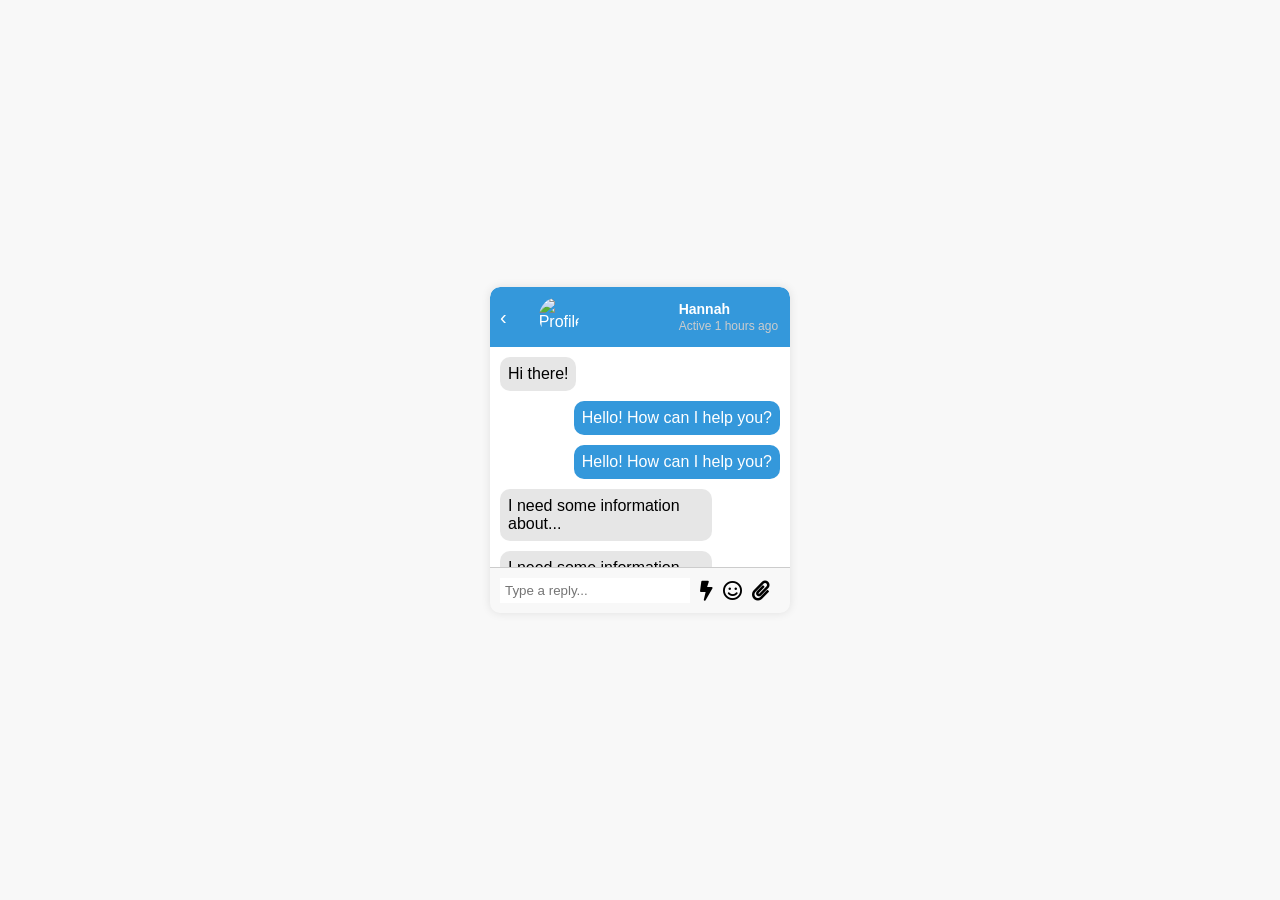
==== wtf week 10/index.html @ 33c6b492 "new" ====
<!DOCTYPE html>
  <html lang="en">
  <head>
    <link rel="stylesheet" href="style.css">
    <link rel="stylesheet" href="https://cdnjs.cloudflare.com/ajax/libs/font-awesome/5.15.4/css/all.min.css">
    <meta charset="UTF-8">
    <meta name="viewport" content="width=device-width, initial-scale=1.0">
    <title>Document</title>
  </head>
  <body>
    <div class="chat-widget">
      <div class="card-header">
          <div class="chevron">&#8249;</div>
          <div class="profile-container">
              <img src="profile_picture.jpg" alt="Profile" class="profile-image" width="20" height="20">
              <div class="profile-info">
                  <div class="profile-name">Hannah</div>
                  <div class="last-active">Active 1 hours ago</div>
              </div>
          </div>
      </div>
    
      <div class="chat-content">
          <div class="message-container">
              <div class="sender-message">Hi there!</div>
          </div>
          <div class="message-container">
              <div class="receiver-message">Hello! How can I help you?</div>
          </div>

          <div class="message-container">
            <div class="receiver-message">Hello! How can I help you?</div>
        </div>
          <div class="message-container">
              <div class="sender-message">I need some information about...</div>
          </div>

          <div class="message-container">
            <div class="sender-message">I need some information about...</div>
        </div>

        <div class="message-container">
          <div class="receiver-message">Hello! How can I help you?</div>
      </div>
          
      </div>
    
      <div class="message-entry">
          <input type="text" class="message-input" placeholder="Type a reply...">
          <div class="action-icons">
              <i class="fa fa-bolt"></i> <!-- Changed GIF icon to a lightning bolt -->
              <i class="far fa-smile"></i>
              <i class="fa fa-paperclip"></i> <!-- Changed the last icon to a paperclip -->
          </div>
      </div>
    </div>
  
  </body>
</html>
---- wtf week 10/style.css ----
body {
  margin: 0;
  font-family: Arial, sans-serif;
  background-color: #f8f8f8;
  color: #000;
  display: flex;
  align-items: center;
  justify-content: center;
  height: 100vh;
}

.chat-widget {
  width: 300px;
  border-radius: 10px;
  overflow: hidden;
  box-shadow: 0 0 10px rgba(0, 0, 0, 0.1);
  display: flex;
  flex-direction: column;
}

.card-header {
  background-color: #3498db;
  color: #fff;
  padding: 10px;
  border-radius: 10px 10px 0 0;
  display: flex;
  align-items: center;
  justify-content: space-between;
}

.chevron {
  font-size: 20px;
  cursor: pointer;
}

.profile-container {
  display: flex;
  align-items: center;
  text-align: left;
}

.profile-image {
  width: 40px;
  height: 40px;
  border-radius: 50%;
  margin-right: 100px;
}

.hannah {
  margin-right: 60px;
}

.profile-info {
  display: flex;
  flex-direction: column;
  text-align: left;
}

.profile-name {
  font-size: 14px;
  font-weight: bold;
  margin-bottom: 2px;
  margin-right: 50px;
}

.last-active {
  font-size: 12px;
  color: #ccc;
}

.chat-content {
  padding: 10px;
  background-color: #fff;
  height: 200px;
  overflow-y: auto;
  flex-grow: 1;
}

.message-container {
  display: flex;
  flex-direction: column;
  margin-bottom: 10px;
}

.sender-message {
  background-color: #e6e6e6; /* Darker color for sender's message */
  color: #000;
  padding: 8px;
  border-radius: 10px;
  align-self: flex-start;
  max-width: 70%;
}

.receiver-message {
  background-color: #3498db; /* Blue background for receiver messages */
  color: #fff;
  padding: 8px;
  border-radius: 10px;
  align-self: flex-end;
  max-width: 70%;
}

.message-entry {
  padding: 10px;
  border-top: 1px solid #ccc;
  display: flex;
  justify-content: space-between;
  align-items: center;
}

.message-input {
  flex-grow: 1;
  border: none;
  padding: 5px;
  margin-right: 10px;
  background-color: #fff; /* Same background color as the message area */
}

.action-icons {
  display: flex;
  align-items: center;
}

.action-icons i {
  font-size: 20px;
  margin-right: 10px;
  cursor: pointer;
}
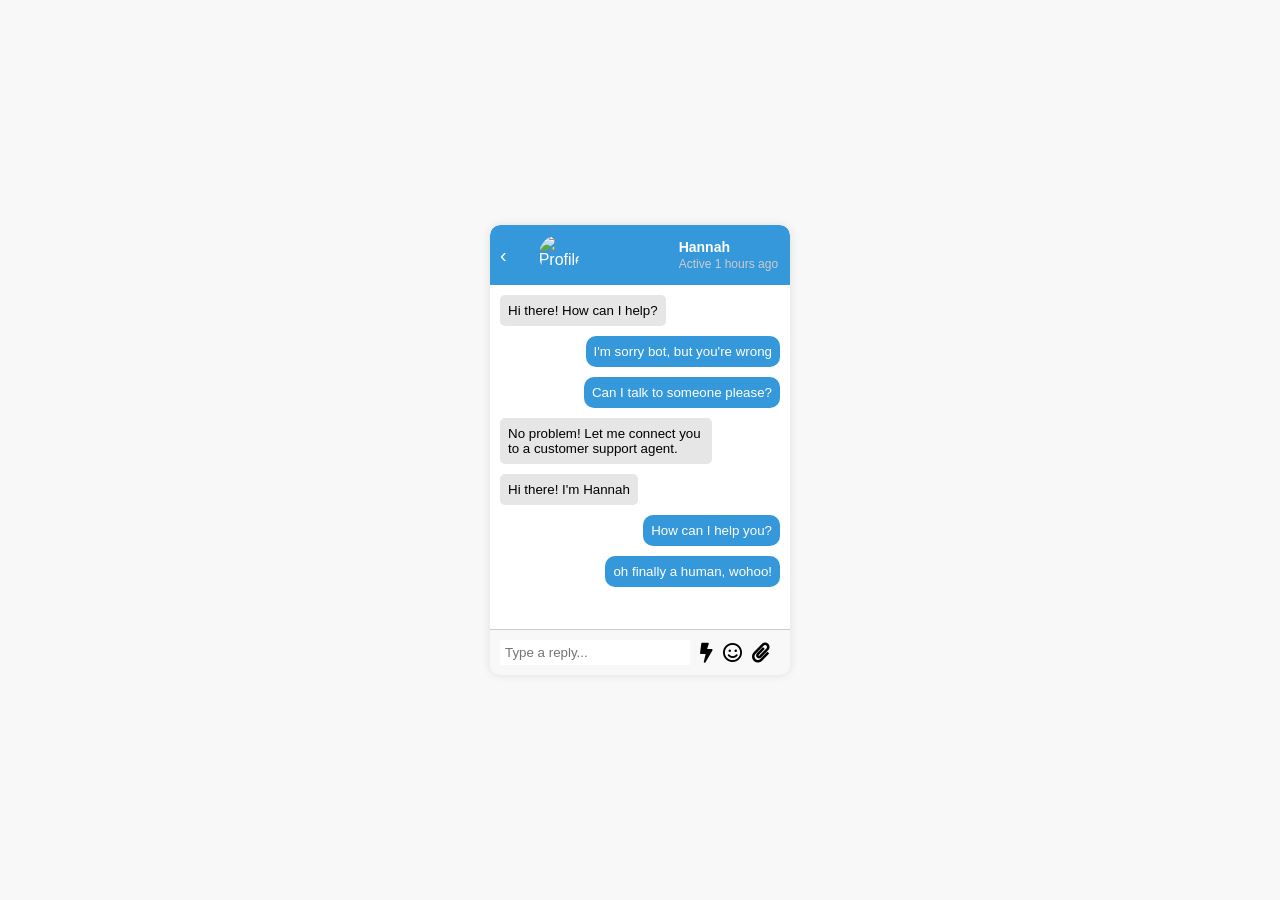
==== commit 2be93d43: "new" ====
--- a/wtf week 10/index.html
+++ b/wtf week 10/index.html
@@ -12,7 +12,7 @@
       <div class="card-header">
           <div class="chevron">&#8249;</div>
           <div class="profile-container">
-              <img src="profile_picture.jpg" alt="Profile" class="profile-image" width="20" height="20">
+              <img src="p.jpg" alt="Profile" class="profile-image" width="20" height="20">
               <div class="profile-info">
                   <div class="profile-name">Hannah</div>
                   <div class="last-active">Active 1 hours ago</div>
@@ -22,36 +22,41 @@
     
       <div class="chat-content">
           <div class="message-container">
-              <div class="sender-message">Hi there!</div>
+              <div class="sender-message">Hi there! How can I help?</div>
           </div>
           <div class="message-container">
-              <div class="receiver-message">Hello! How can I help you?</div>
+              <div class="receiver-message">I'm sorry bot, but you're wrong</div>
           </div>
 
           <div class="message-container">
-            <div class="receiver-message">Hello! How can I help you?</div>
+            <div class="receiver-message">Can I talk to someone please?</div>
         </div>
           <div class="message-container">
-              <div class="sender-message">I need some information about...</div>
+              <div class="sender-message">No problem! Let me connect you to a customer support agent.</div>
           </div>
 
           <div class="message-container">
-            <div class="sender-message">I need some information about...</div>
+            <div class="sender-message">Hi there! I'm Hannah</div>
         </div>
 
         <div class="message-container">
-          <div class="receiver-message">Hello! How can I help you?</div>
+          <div class="receiver-message">How can I help you?</div>
+          <span class="timestamp"></span>
       </div>
-          
+      <div class="message-container">
+        <div class="receiver-message">oh finally a human, wohoo!</div>
+      
+    </div>
       </div>
     
       <div class="message-entry">
           <input type="text" class="message-input" placeholder="Type a reply...">
           <div class="action-icons">
-              <i class="fa fa-bolt"></i> <!-- Changed GIF icon to a lightning bolt -->
+              <i class="fa fa-bolt"></i> 
               <i class="far fa-smile"></i>
-              <i class="fa fa-paperclip"></i> <!-- Changed the last icon to a paperclip -->
+              <i class="fa fa-paperclip"></i> 
           </div>
+        
       </div>
     </div>
   
--- a/wtf week 10/style.css
+++ b/wtf week 10/style.css
@@ -16,6 +16,7 @@
   box-shadow: 0 0 10px rgba(0, 0, 0, 0.1);
   display: flex;
   flex-direction: column;
+  min-height: 450px;
 }
 
 .card-header {
@@ -86,9 +87,10 @@
   background-color: #e6e6e6; /* Darker color for sender's message */
   color: #000;
   padding: 8px;
-  border-radius: 10px;
+  border-radius: 5px;
   align-self: flex-start;
   max-width: 70%;
+  font-size: smaller;
 }
 
 .receiver-message {
@@ -98,6 +100,7 @@
   border-radius: 10px;
   align-self: flex-end;
   max-width: 70%;
+  font-size:smaller
 }
 
 .message-entry {
@@ -126,3 +129,11 @@
   margin-right: 10px;
   cursor: pointer;
 }
+
+.timestamp {
+  font-size: 0.8em;
+  color: #ddd;
+  position: absolute;
+  bottom: 0;
+  right: 5px;
+}
